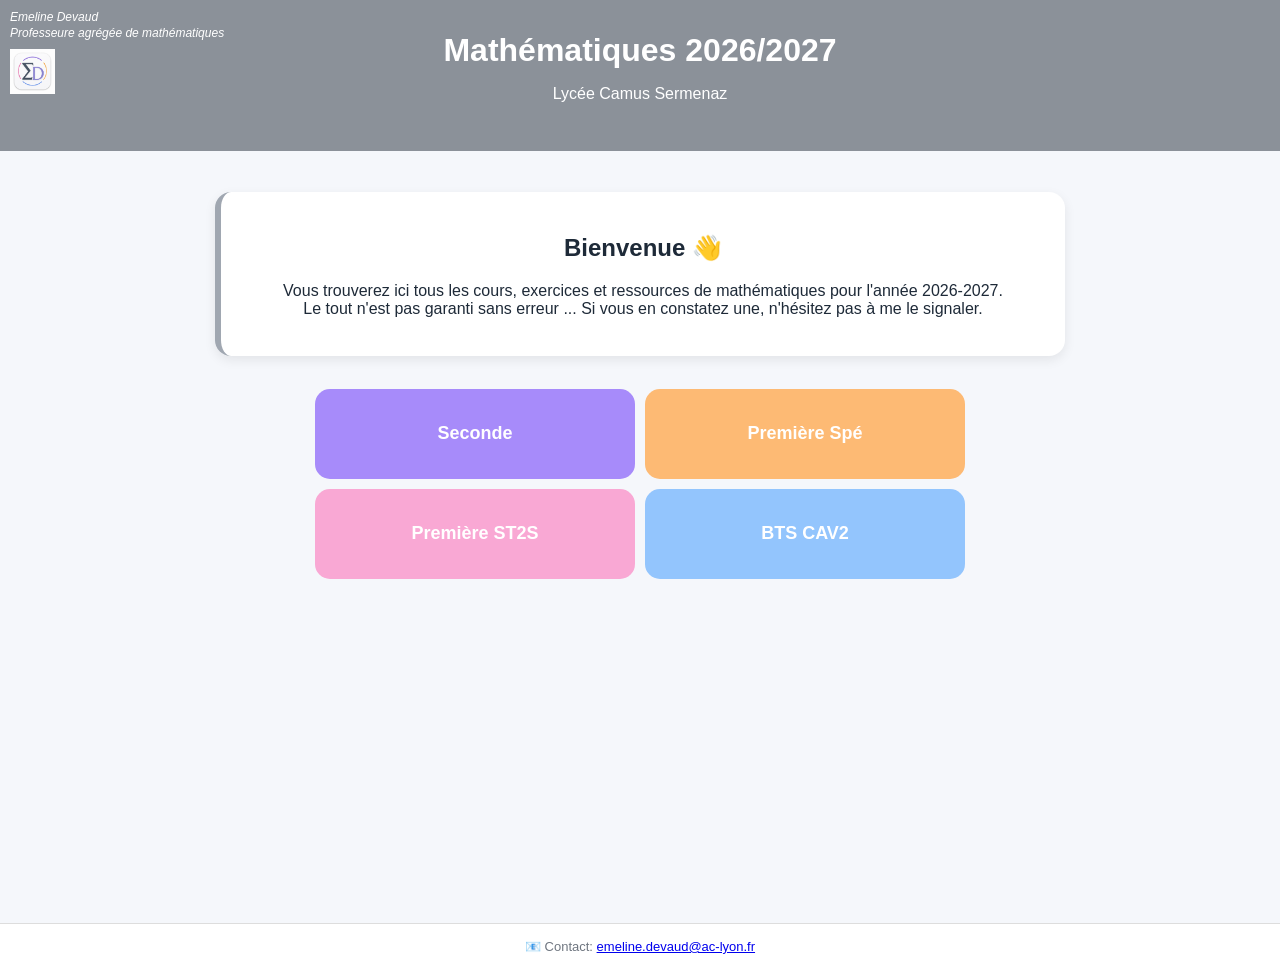
==== index.html @ 3165ab62 "Update index.html" ====
<!DOCTYPE html>
<html lang="fr">
<head>
  <meta charset="UTF-8">
  <title>Maths - Mme Devaud</title>
  <link rel="stylesheet" href="styleapp.css">
  <link rel="icon" type="image/png" sizes="16x16" href="favicon.png">
<link rel="icon" type="image/png" sizes="32x32" href="favicon.png">
<link rel="icon" type="image/png" sizes="180x180" href="favicon.png">
<link rel="apple-touch-icon" sizes="180x180" href="favicon.png">

  <meta name="apple-mobile-web-app-capable" content="yes">
  <meta name="apple-mobile-web-app-status-bar-style" content="default">
</head>
<body class="home">

<header>
  <div class="top-left-info">
    
    Emeline Devaud<br>
    Professeure agrégée de mathématiques 
    <img src="favicon.png" alt="Logo Mme Devaud" class="logo-home">
    
  </div>

  <h1>Mathématiques 2026/2027</h1>
  <p class="subtitle">Lycée Camus Sermenaz</p>
</header>

<main>

  <div class="card welcome">
    <h2>Bienvenue 👋</h2>
    <p>
      Vous trouverez ici tous les cours, exercices et ressources de mathématiques pour l'année 2026-2027.
      <br> Le tout n'est pas garanti sans erreur ... Si vous en constatez une, n'hésitez pas à me le signaler.
    </p>
  </div>

  <div class="home-container">

    <a class="app-card seconde" href="seconde.html">Seconde</a>
    <a class="app-card spe" href="spe.html">Première Spé</a>
    <a class="app-card st2s" href="st2s.html">Première ST2S</a>
    <a class="app-card bts" href="bts.html">BTS CAV2</a>

  </div>

</main>

<footer class="footer">
  📧 Contact: <a href="mailto:emeline.devaud@ac-lyon.fr">emeline.devaud@ac-lyon.fr</a>
</footer>

</body>
</html>
---- styleapp.css ----
/* =========================
   RESET GLOBAL
========================= */

html, body {
  margin: 0;
  padding: 0;
  font-family: -apple-system, BlinkMacSystemFont, "Segoe UI", Arial, sans-serif;
  color: #1e2a38;
  min-height: 100%;
  background: #f5f7fb;
}
/* bloc info en haut à gauche */
.top-left-info {
  position: absolute;
  top: 10px;
  left: 10px;
  text-align: left;
  font-size: 12px;
  color: white;
  font-style:italic;
  line-height: 1.3;
}
.logo-home {
  display: block;
  width: 45px !important;
  height: 45px !important;
  min-width: 45px !important;
  min-height: 45px !important;
  max-width: 45px !important;
  max-height: 45px !important;
  object-fit: contain;
  margin-top: 8px;
}
/* évite les trous blancs iOS */
body {
  min-height: 100vh;
  -webkit-tap-highlight-color: transparent;
}

/* =========================
   FONDS PAR FILIÈRE
========================= */

body.seconde { background: #f3e8ff; }
body.spe     { background: #fff1e6; }
body.st2s    { background: #ffe6ef; }
body.bts     { background: #e8f2ff; }

/* =========================
   HEADER STYLE APP
========================= */

header {
  position: relative;
  background: #8b9199;
  color: white;
  text-align: center;
  padding: 32px 20px;
  margin: 0;
}

h1 {
  margin: 0;
  font-weight: 700;
}

/* =========================
   MAIN (IMPORTANT ANTI-RUPTURE)
========================= */

main {
  min-height: calc(100vh - 160px);
  padding: 16px;
  background: transparent;
}

/* =========================
   MENU (APP STYLE)
========================= */

.menu {
  display: flex;
  justify-content: center;
  gap: 10px;
  flex-wrap: wrap;
  margin-top: 10px;
}

.menu-btn {
  background: white;
  color: #8b9199;
  padding: 9px 14px;
  border-radius: 12px;
  text-decoration: none;
  font-weight: 600;
  transition: 0.2s ease;
}

.menu-btn:hover {
  transform: translateY(-1px);
  background: #d1d5db;
  color: white;
}

.menu-btn.active {
  background: #a0a7b1;
  color: white;
}

/* =========================
   SUB MENU
========================= */

.sub-menu {
  display: flex;
  justify-content: center;
  gap: 8px;
  flex-wrap: wrap;
  margin-top: 10px;
}

.sub-btn {
  background: white;
  border: 2px solid #8b9199;
  color: #8b9199;
  padding: 7px 12px;
  border-radius: 10px;
  cursor: pointer;
  font-weight: 600;
  transition: 0.2s;
}

.sub-btn:hover {
  background: #eef1f5;
}

.sub-btn.active {
  background: #a0a7b1;
  color: white;
  border-color: #a0a7b1;
}

/* =========================
   SEARCH (STYLE APP)
========================= */

.search-box {
  display: flex;
  justify-content: center;
  margin: 12px 0;
}

.search-box input {
  width: 60%;
  max-width: 420px;
  padding: 10px 12px;
  border-radius: 12px;
  border: 2px solid #8b9199;
  outline: none;
  font-size: 14px;
  background: white;
}

/* =========================
   SECTIONS
========================= */

.sub-section {
  display: none;
  max-width: 1200px;
  margin: auto;
}

.sub-section.active {
  display: block;
}

/* =========================
   GRILLE 2 COLONNES (CORE RULE)
========================= */

.cards-container {
  display: grid;
  grid-template-columns: repeat(2, minmax(0, 1fr));
  gap: 14px;
  padding: 10px;
}

/* mobile → 1 colonne uniquement */
@media (max-width: 700px) {
  .cards-container {
    grid-template-columns: 1fr;
  }
}

/* =========================
   CARD (STYLE NOTION APP)
========================= */

.card {
  background: white;
  padding: 16px;
  border-radius: 14px;
  box-shadow: 0 2px 10px rgba(0,0,0,0.08);
  transition: 0.2s ease;
  margin: 0;
}

.card:hover {
  transform: translateY(-2px);
}

.card h3 {
  margin: 0 0 8px 0;
  color: #6f7680;
}

/* =========================
   ACTION BUTTONS
========================= */

.actions {
  display: flex;
  flex-wrap: wrap;
  gap: 8px;
  margin-top: 10px;
}

.actions a {
  display: inline-block;
  padding: 7px 10px;
  border-radius: 10px;
  text-decoration: none;
  font-size: 13px;
  color: #1e2a38;
  background: rgba(0,0,0,0.06);
  transition: 0.2s;
}

.actions a:hover {
  transform: translateY(-1px);
  filter: brightness(1.1);
}

/* =========================
   COULEURS PAR FILIÈRE (CONSERVÉES)
========================= */

.seconde .card { border-left: 5px solid #a78bfa; }
.spe .card     { border-left: 5px solid #fdba74; }
.st2s .card    { border-left: 5px solid #f9a8d4; }
.bts .card     { border-left: 5px solid #93c5fd; }

.seconde .actions a { background: rgba(167,139,250,0.18); }
.spe .actions a     { background: rgba(253,186,116,0.18); }
.st2s .actions a    { background: rgba(249,168,213,0.18); }
.bts .actions a     { background: rgba(147,197,253,0.18); }

/* =========================
   BIENVENUE CARD
========================= */

.card.welcome {
  max-width: 800px;
  margin: 25px auto;
  padding: 22px;
  border-radius: 16px;
  background: white;
  box-shadow: 0 4px 12px rgba(0,0,0,0.08);
  border-left: 6px solid #a0a7b1;
  text-align: center;
}
/* =========================
   ACCUEIL FIX FINAL (SAFE)
========================= */
.home-container {
  display: grid;
  grid-template-columns: repeat(2, 1fr);
  gap: 10px;          /* ↓ réduit */
  max-width: 650px;   /* ↓ un peu plus serré */
  margin: 10px auto;  /* ↓ réduit */
  padding: 8px;       /* ↓ réduit */
}


.app-card {
  display: flex;
  align-items: center;
  justify-content: center;

  height: 90px;

  border-radius: 15px;

  font-size: 18px;
  font-weight: bold;

  color: white;
  text-decoration: none;

  transition: 0.2s;
}

.app-card:hover {
  transform: scale(1.03);
  opacity: 0.9;
}
/* couleurs */
.app-card.seconde { background: #a78bfa; }
.app-card.spe     { background: #fdba74; }
.app-card.st2s    { background: #f9a8d4; }
.app-card.bts     { background: #93c5fd; }

/* mobile uniquement */
@media (max-width: 600px) {
  .home-container {
    grid-template-columns: 1fr;
  }
}
/* =========================
   FOOTER
========================= */

.footer {
  text-align: center;
  padding: 15px;
  font-size: 13px;
  color: #6f7680;
  background: white;
  border-top: 1px solid #ddd;
}
.footer a:hover {
  text-decoration: underline;
}

/* =========================
   FIX iPHONE (CRITIQUE)
========================= */

html {
  background: #f5f7fb;
}

body {
  overflow-x: hidden;
}
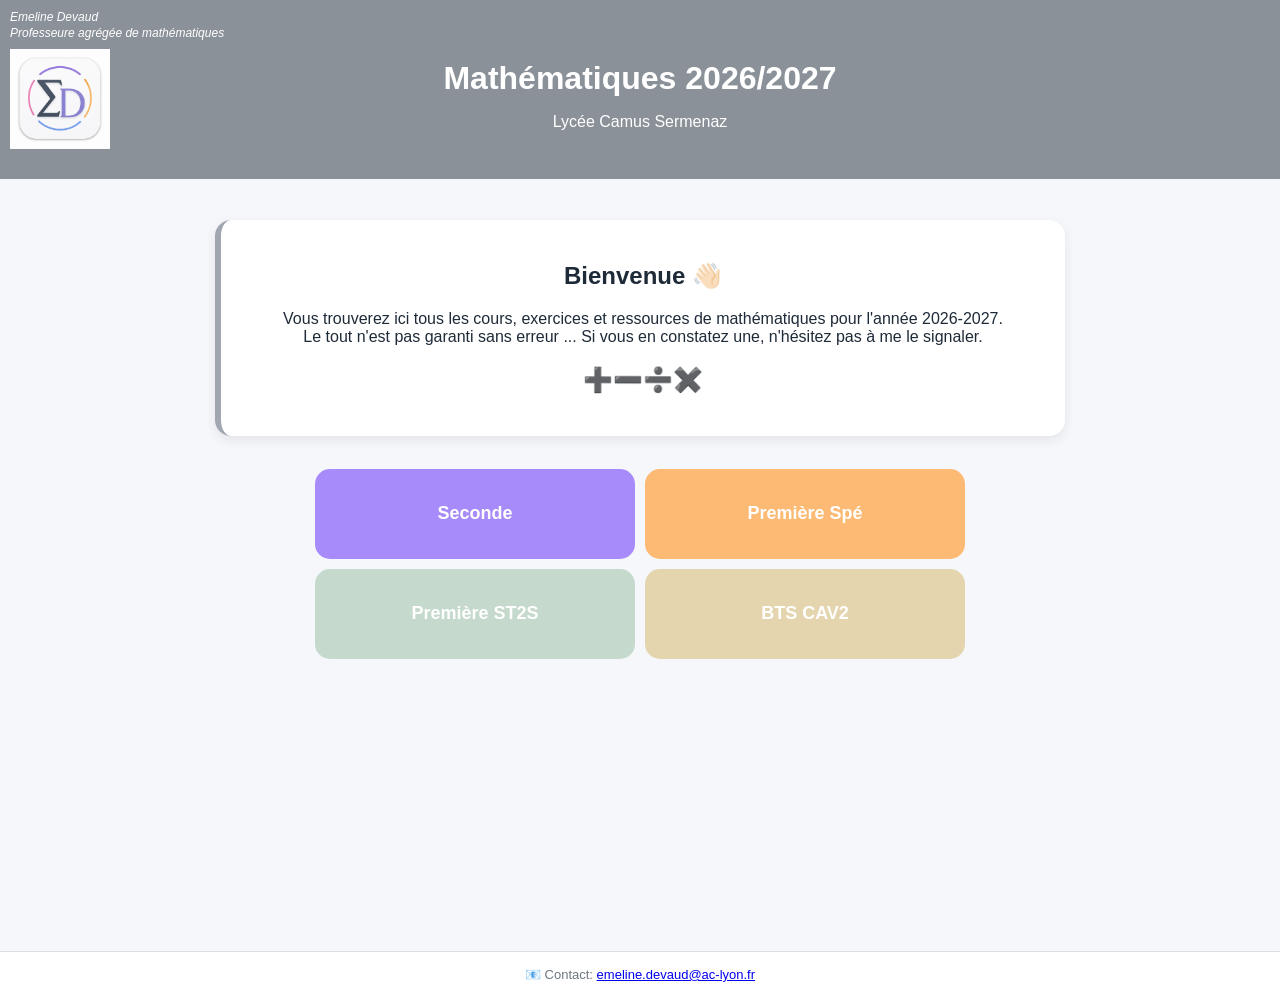
==== commit dfca79be: "Update welcome message with emoji variation" ====
--- a/index.html
+++ b/index.html
@@ -30,11 +30,12 @@
 <main>
 
   <div class="card welcome">
-    <h2>Bienvenue 👋</h2>
+    <h2>Bienvenue 👋🏻</h2>
     <p>
       Vous trouverez ici tous les cours, exercices et ressources de mathématiques pour l'année 2026-2027.
       <br> Le tout n'est pas garanti sans erreur ... Si vous en constatez une, n'hésitez pas à me le signaler.
     </p>
+    <h2>➕➖➗✖️</h2>
   </div>
 
   <div class="home-container">
--- a/styleapp.css
+++ b/styleapp.css
@@ -10,6 +10,7 @@
   min-height: 100%;
   background: #f5f7fb;
 }
+
 /* bloc info en haut à gauche */
 .top-left-info {
   position: absolute;
@@ -18,20 +19,39 @@
   text-align: left;
   font-size: 12px;
   color: white;
-  font-style:italic;
+  font-style: italic;
   line-height: 1.3;
 }
+
 .logo-home {
   display: block;
-  width: 45px !important;
-  height: 45px !important;
-  min-width: 45px !important;
-  min-height: 45px !important;
-  max-width: 45px !important;
-  max-height: 45px !important;
+  width: 100px !important;
+  height: 100px !important;
+  min-width: 100px !important;
+  min-height: 100px !important;
+  max-width: 100px !important;
+  max-height: 100px !important;
   object-fit: contain;
   margin-top: 8px;
 }
+
+.logo-link {
+  position: absolute;
+  top: 10px;
+  left: 10px;
+  display: block;
+  z-index: 10;
+}
+
+.logo-page {
+  display: block;
+  width: 75px !important;
+  height: 75px !important;
+  max-width: 75px !important;
+  max-height: 75px !important;
+  object-fit: contain;
+}
+
 /* évite les trous blancs iOS */
 body {
   min-height: 100vh;
@@ -44,8 +64,8 @@
 
 body.seconde { background: #f3e8ff; }
 body.spe     { background: #fff1e6; }
-body.st2s    { background: #ffe6ef; }
-body.bts     { background: #e8f2ff; }
+body.st2s    { background: #f0f6f2; }
+body.bts     { background: #f8f5ec; }
 
 /* =========================
    HEADER STYLE APP
@@ -56,13 +76,34 @@
   background: #8b9199;
   color: white;
   text-align: center;
-  padding: 32px 20px;
+  padding: 60px 20px 32px;
   margin: 0;
+  min-height: 150px;
+  box-sizing: border-box;
 }
 
 h1 {
   margin: 0;
   font-weight: 700;
+}
+
+.logo-container {
+  position: absolute;
+  top: 10px;
+  left: 10px;
+  display: flex;
+  flex-direction: column;
+  align-items: flex-start;
+  z-index: 10;
+}
+
+.logo-container .logo-link {
+  position: static;
+}
+
+.accueil-btn {
+  margin-top: 8px;
+  white-space: nowrap;
 }
 
 /* =========================
@@ -82,9 +123,10 @@
 .menu {
   display: flex;
   justify-content: center;
+  align-items: center;
   gap: 10px;
   flex-wrap: wrap;
-  margin-top: 10px;
+  margin-top: 18px;
 }
 
 .menu-btn {
@@ -99,13 +141,51 @@
 
 .menu-btn:hover {
   transform: translateY(-1px);
-  background: #d1d5db;
-  color: white;
-}
-
-.menu-btn.active {
-  background: #a0a7b1;
-  color: white;
+  filter: brightness(0.95);
+}
+
+/* =========================
+   COULEUR DES ONGLETS
+========================= */
+
+.menu-btn.seconde-btn {
+  background: #a78bfa;
+  color: white;
+}
+
+.menu-btn.spe-btn {
+  background: #fdba74;
+  color: white;
+}
+
+.menu-btn.st2s-btn {
+  background: #c5d9cc;
+  color: white;
+}
+
+.menu-btn.bts-btn {
+  background: #e4d5ae;
+  color: white;
+}
+
+/* =========================
+   ONGLET ACTIF
+========================= */
+
+body.seconde .menu-btn.seconde-btn {
+  filter: brightness(0.88);
+}
+
+body.spe .menu-btn.spe-btn {
+  filter: brightness(0.88);
+}
+
+body.st2s .menu-btn.st2s-btn {
+  filter: brightness(0.88);
+}
+
+body.bts .menu-btn.bts-btn {
+  filter: brightness(0.88);
 }
 
 /* =========================
@@ -115,9 +195,10 @@
 .sub-menu {
   display: flex;
   justify-content: center;
+  align-items: center;
   gap: 8px;
   flex-wrap: wrap;
-  margin-top: 10px;
+  margin-top: 14px;
 }
 
 .sub-btn {
@@ -132,13 +213,63 @@
 }
 
 .sub-btn:hover {
-  background: #eef1f5;
-}
-
-.sub-btn.active {
-  background: #a0a7b1;
-  color: white;
-  border-color: #a0a7b1;
+  filter: brightness(0.95);
+}
+
+/* =========================
+   SOUS-ONGLETS SECONDE
+========================= */
+
+body.seconde .sub-btn {
+  border-color: #a78bfa;
+  color: #7c5ac7;
+}
+
+body.seconde .sub-btn.active {
+  background: #a78bfa;
+  color: white;
+}
+
+/* =========================
+   SOUS-ONGLETS PREMIÈRE SPÉ
+========================= */
+
+body.spe .sub-btn {
+  border-color: #fdba74;
+  color: #d88732;
+}
+
+body.spe .sub-btn.active {
+  background: #fdba74;
+  color: white;
+}
+
+/* =========================
+   SOUS-ONGLETS ST2S
+========================= */
+
+body.st2s .sub-btn {
+  border-color: #c5d9cc;
+  color: #6d8b78;
+}
+
+body.st2s .sub-btn.active {
+  background: #c5d9cc;
+  color: white;
+}
+
+/* =========================
+   SOUS-ONGLETS BTS
+========================= */
+
+body.bts .sub-btn {
+  border-color: #e4d5ae;
+  color: #9a895f;
+}
+
+body.bts .sub-btn.active {
+  background: #e4d5ae;
+  color: white;
 }
 
 /* =========================
@@ -177,7 +308,7 @@
 }
 
 /* =========================
-   GRILLE 2 COLONNES (CORE RULE)
+   GRILLE 2 COLONNES
 ========================= */
 
 .cards-container {
@@ -244,18 +375,40 @@
 }
 
 /* =========================
-   COULEURS PAR FILIÈRE (CONSERVÉES)
-========================= */
-
-.seconde .card { border-left: 5px solid #a78bfa; }
-.spe .card     { border-left: 5px solid #fdba74; }
-.st2s .card    { border-left: 5px solid #f9a8d4; }
-.bts .card     { border-left: 5px solid #93c5fd; }
-
-.seconde .actions a { background: rgba(167,139,250,0.18); }
-.spe .actions a     { background: rgba(253,186,116,0.18); }
-.st2s .actions a    { background: rgba(249,168,213,0.18); }
-.bts .actions a     { background: rgba(147,197,253,0.18); }
+   COULEURS PAR FILIÈRE
+========================= */
+
+.seconde .card {
+  border-left: 5px solid #a78bfa;
+}
+
+.spe .card {
+  border-left: 5px solid #fdba74;
+}
+
+.st2s .card {
+  border-left: 5px solid #c5d9cc;
+}
+
+.bts .card {
+  border-left: 5px solid #e4d5ae;
+}
+
+.seconde .actions a {
+  background: rgba(167,139,250,0.18);
+}
+
+.spe .actions a {
+  background: rgba(253,186,116,0.18);
+}
+
+.st2s .actions a {
+  background: rgba(197,217,204,0.35);
+}
+
+.bts .actions a {
+  background: rgba(228,213,174,0.35);
+}
 
 /* =========================
    BIENVENUE CARD
@@ -271,18 +424,19 @@
   border-left: 6px solid #a0a7b1;
   text-align: center;
 }
+
 /* =========================
    ACCUEIL FIX FINAL (SAFE)
 ========================= */
+
 .home-container {
   display: grid;
   grid-template-columns: repeat(2, 1fr);
-  gap: 10px;          /* ↓ réduit */
-  max-width: 650px;   /* ↓ un peu plus serré */
-  margin: 10px auto;  /* ↓ réduit */
-  padding: 8px;       /* ↓ réduit */
-}
-
+  gap: 10px;
+  max-width: 650px;
+  margin: 10px auto;
+  padding: 8px;
+}
 
 .app-card {
   display: flex;
@@ -306,11 +460,30 @@
   transform: scale(1.03);
   opacity: 0.9;
 }
-/* couleurs */
-.app-card.seconde { background: #a78bfa; }
-.app-card.spe     { background: #fdba74; }
-.app-card.st2s    { background: #f9a8d4; }
-.app-card.bts     { background: #93c5fd; }
+
+/* =========================
+   COULEURS DES CARTES ACCUEIL
+========================= */
+
+.app-card.seconde {
+  background: #a78bfa;
+  color: white;
+}
+
+.app-card.spe {
+  background: #fdba74;
+  color: white;
+}
+
+.app-card.st2s {
+  background: #c5d9cc;
+  color: white;
+}
+
+.app-card.bts {
+  background: #e4d5ae;
+  color: white;
+}
 
 /* mobile uniquement */
 @media (max-width: 600px) {
@@ -318,6 +491,7 @@
     grid-template-columns: 1fr;
   }
 }
+
 /* =========================
    FOOTER
 ========================= */
@@ -330,6 +504,7 @@
   background: white;
   border-top: 1px solid #ddd;
 }
+
 .footer a:hover {
   text-decoration: underline;
 }
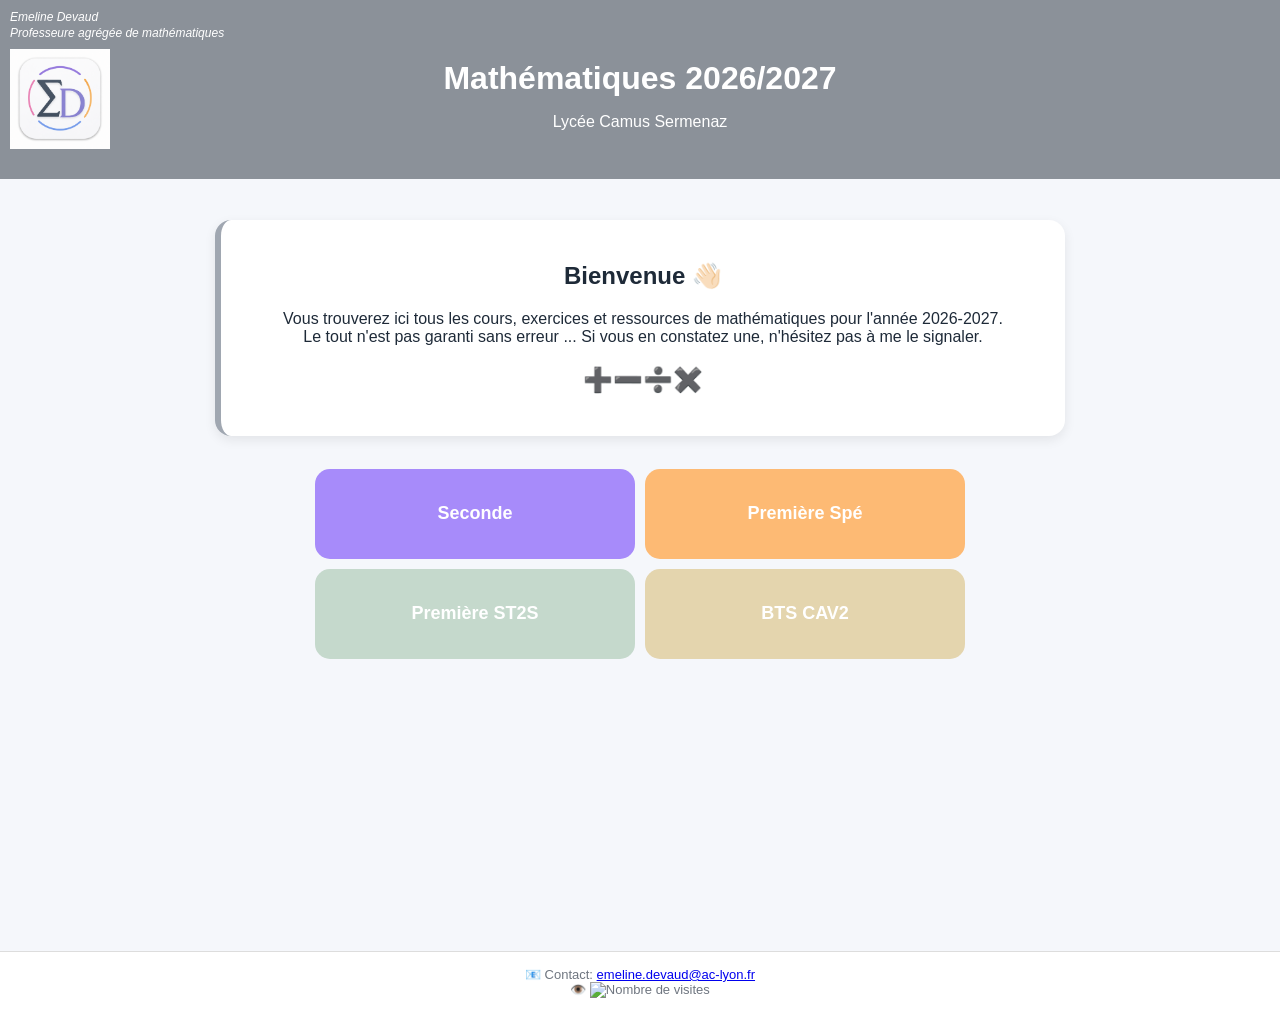
==== commit 6cbd55ca: "Add visit counter image to footer" ====
--- a/index.html
+++ b/index.html
@@ -11,6 +11,15 @@
 
   <meta name="apple-mobile-web-app-capable" content="yes">
   <meta name="apple-mobile-web-app-status-bar-style" content="default">
+  <!-- Google Analytics -->
+<script async src="https://www.googletagmanager.com/gtag/js?id=G-ZC0NM1HNEK"></script>
+<script>
+  window.dataLayer = window.dataLayer || [];
+  function gtag(){dataLayer.push(arguments);}
+  gtag('js', new Date());
+
+  gtag('config', 'G-ZC0NM1HNEK');
+</script>
 </head>
 <body class="home">
 
@@ -51,6 +60,8 @@
 
 <footer class="footer">
   📧 Contact: <a href="mailto:emeline.devaud@ac-lyon.fr">emeline.devaud@ac-lyon.fr</a>
+  <br>
+  👁️ <img src="https://hits.sh/edevaudmaths.github.io/lycee.svg?viewCount&style=flat-square" alt="Nombre de visites">
 </footer>
 
 </body>
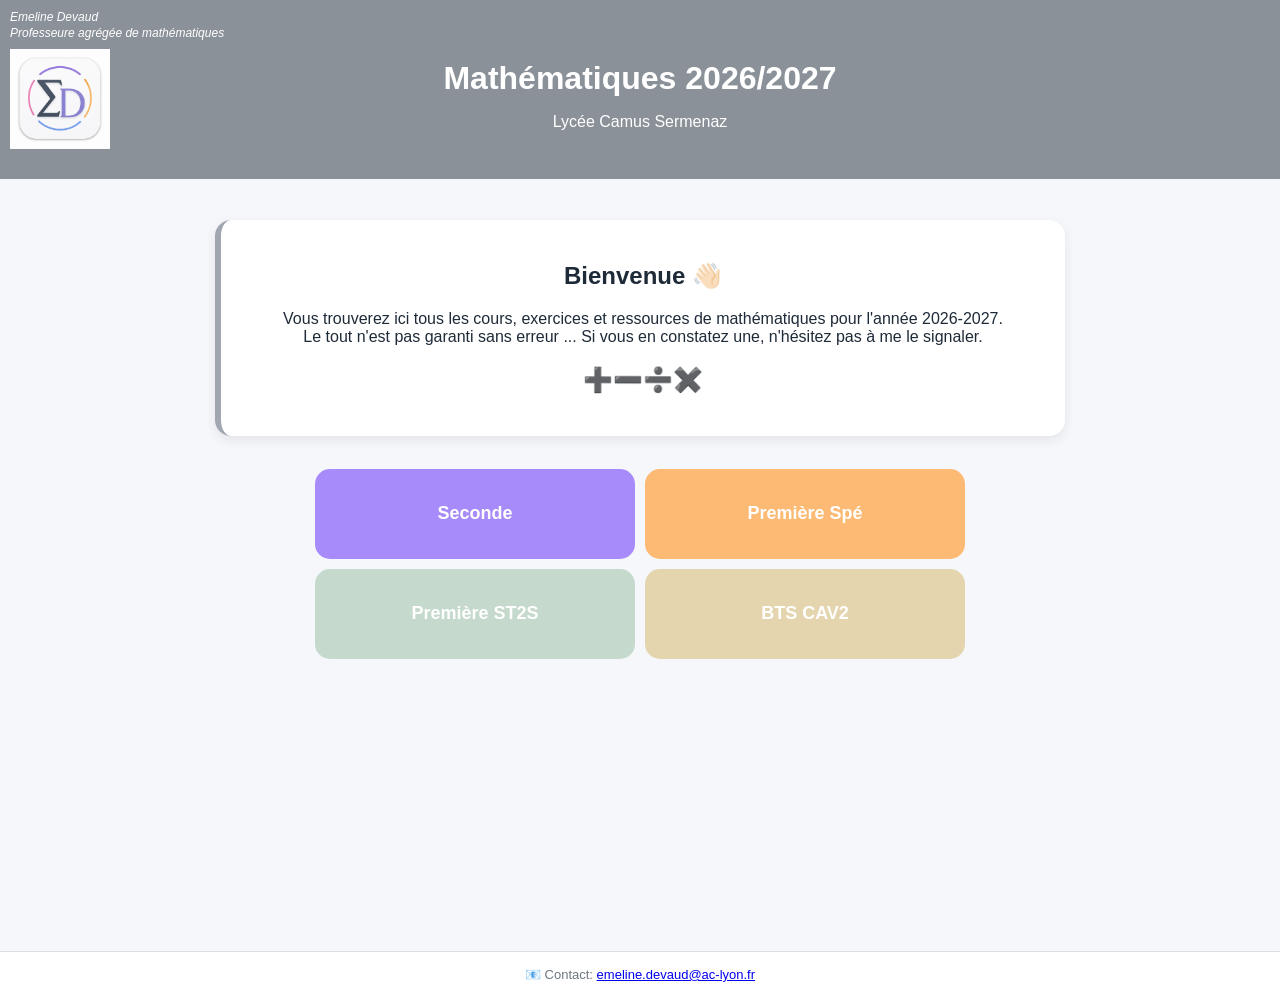
==== commit 27df2dd9: "Remove visit count image from footer Removed visit count image from footer." ====
--- a/index.html
+++ b/index.html
@@ -61,7 +61,7 @@
 <footer class="footer">
   📧 Contact: <a href="mailto:emeline.devaud@ac-lyon.fr">emeline.devaud@ac-lyon.fr</a>
   <br>
-  👁️ <img src="https://hits.sh/edevaudmaths.github.io/lycee.svg?viewCount&style=flat-square" alt="Nombre de visites">
+
 </footer>
 
 </body>
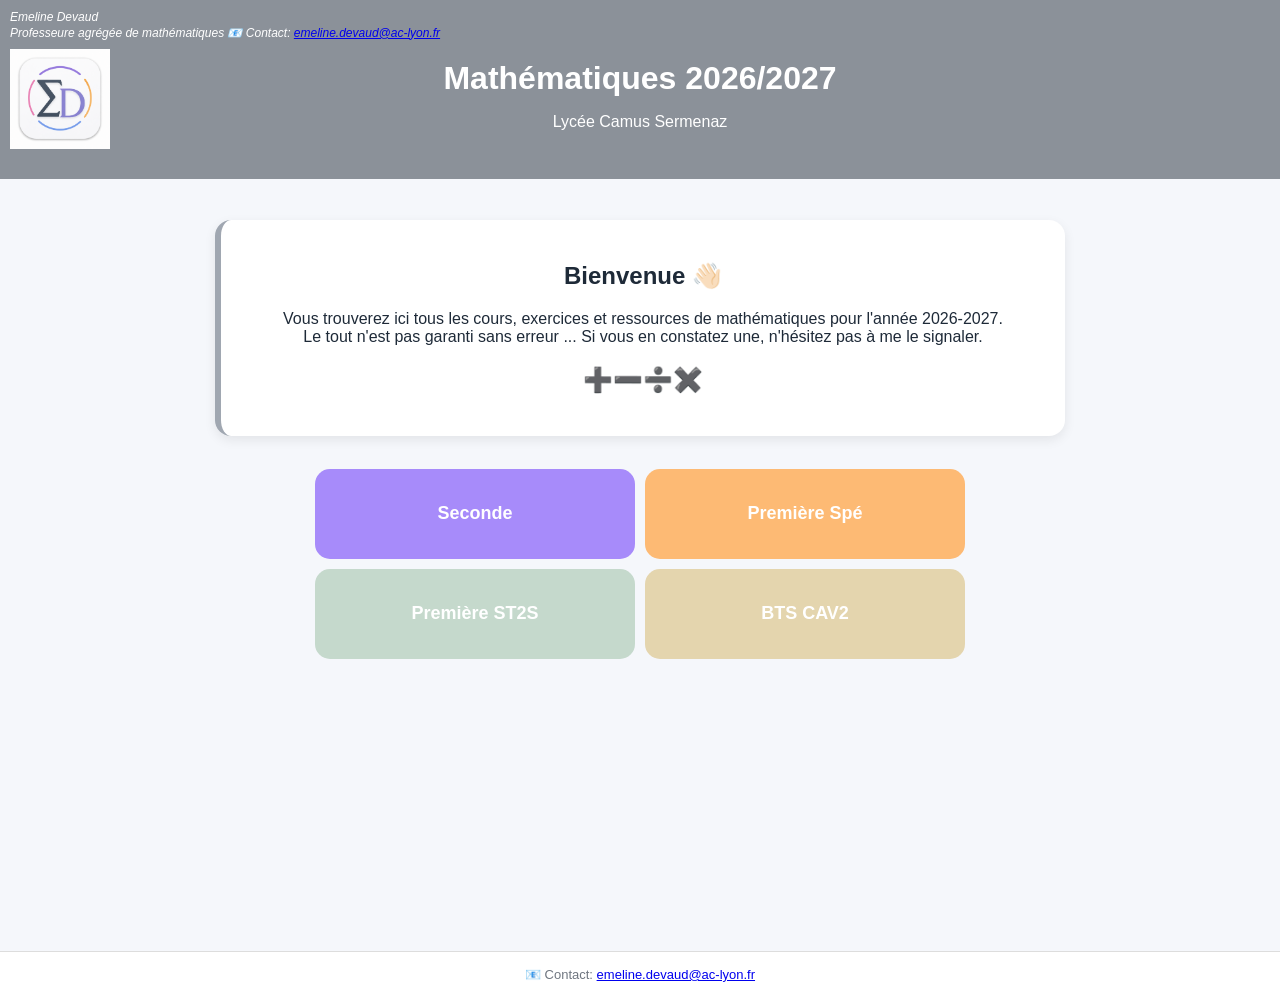
==== commit 9769388b: "Add contact email link for Emeline Devaud" ====
--- a/index.html
+++ b/index.html
@@ -28,6 +28,7 @@
     
     Emeline Devaud<br>
     Professeure agrégée de mathématiques 
+    📧 Contact: <a href="mailto:emeline.devaud@ac-lyon.fr">emeline.devaud@ac-lyon.fr</a>
     <img src="favicon.png" alt="Logo Mme Devaud" class="logo-home">
     
   </div>
--- a/styleapp.css
+++ b/styleapp.css
@@ -520,3 +520,18 @@
 body {
   overflow-x: hidden;
 }
+
+/* =========================
+   COMPTEUR DE VISITES
+========================= */
+
+.page-counter {
+  text-align: center;
+  margin: 25px 0 15px;
+  font-size: 0.9rem;
+  opacity: 0.75;
+}
+
+.page-counter img {
+  vertical-align: middle;
+}
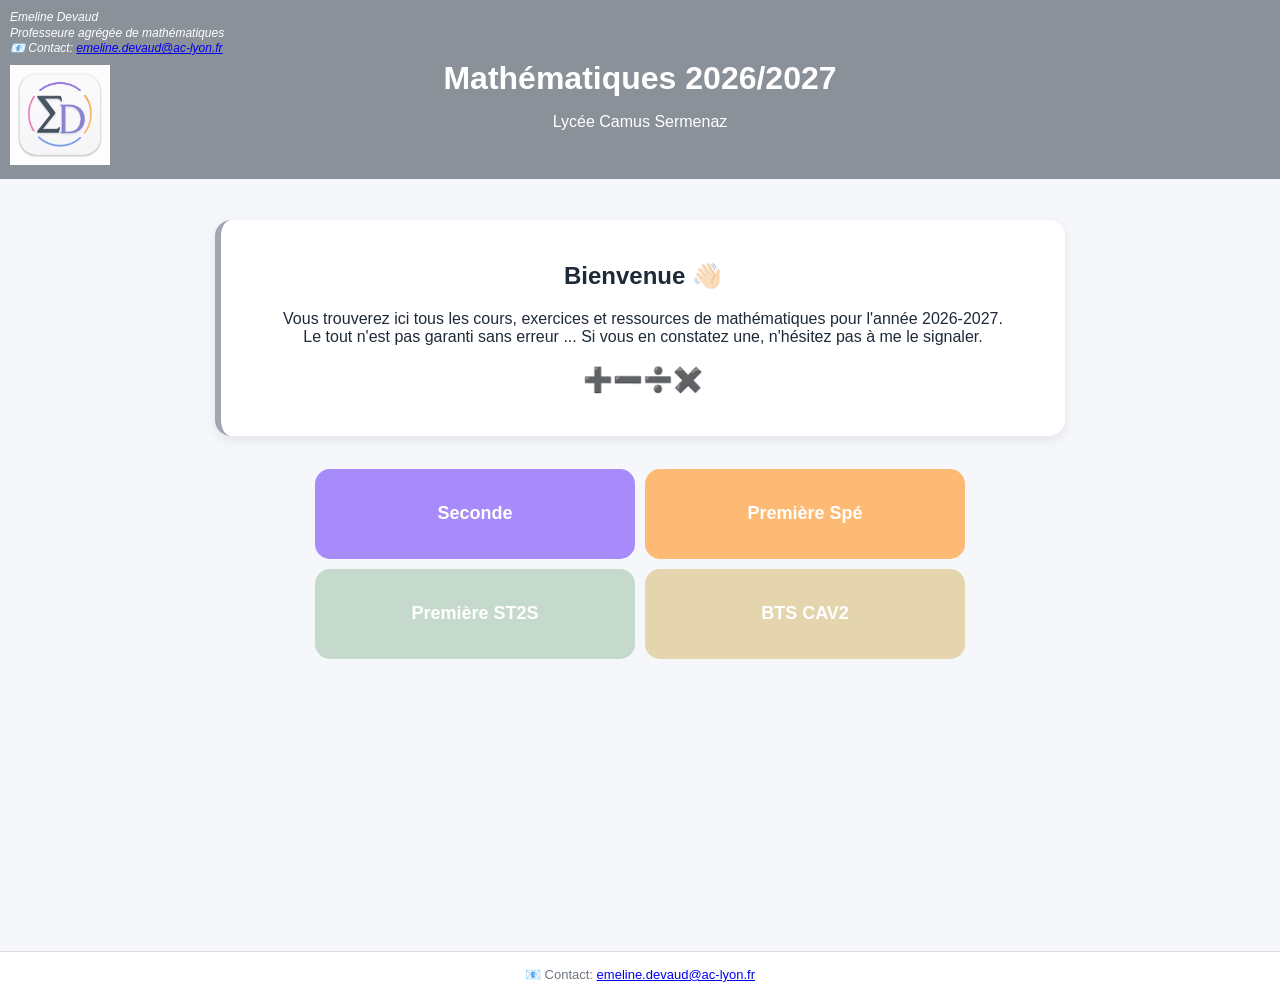
==== commit 2f6a1cf3: "Fix line break in header section of index.html" ====
--- a/index.html
+++ b/index.html
@@ -27,7 +27,7 @@
   <div class="top-left-info">
     
     Emeline Devaud<br>
-    Professeure agrégée de mathématiques 
+    Professeure agrégée de mathématiques <br>
     📧 Contact: <a href="mailto:emeline.devaud@ac-lyon.fr">emeline.devaud@ac-lyon.fr</a>
     <img src="favicon.png" alt="Logo Mme Devaud" class="logo-home">
     
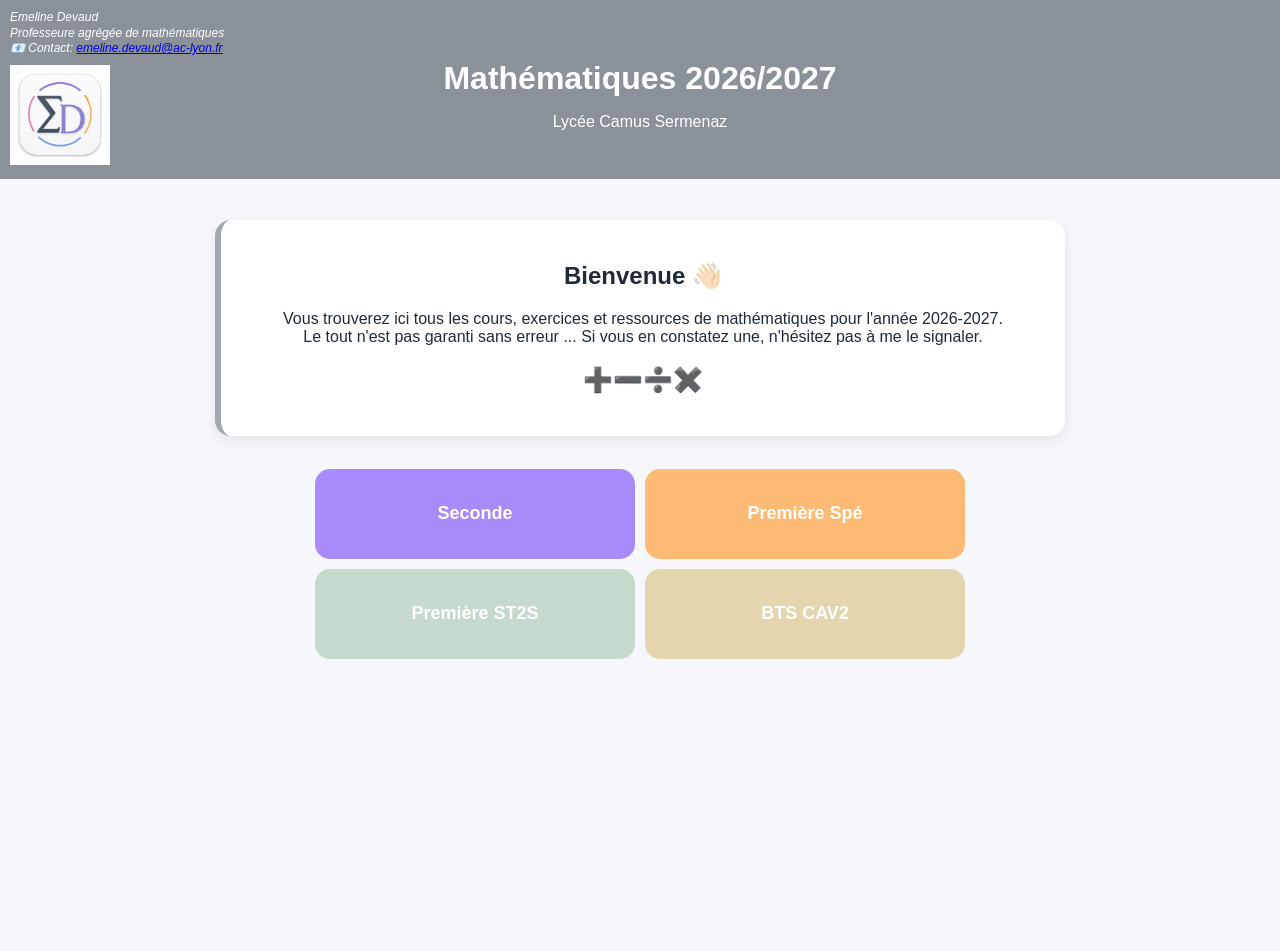
==== commit 9da0468a: "Remove footer with contact details Removed footer section containing contact information." ====
--- a/index.html
+++ b/index.html
@@ -59,11 +59,7 @@
 
 </main>
 
-<footer class="footer">
-  📧 Contact: <a href="mailto:emeline.devaud@ac-lyon.fr">emeline.devaud@ac-lyon.fr</a>
-  <br>
 
-</footer>
 
 </body>
 </html>
